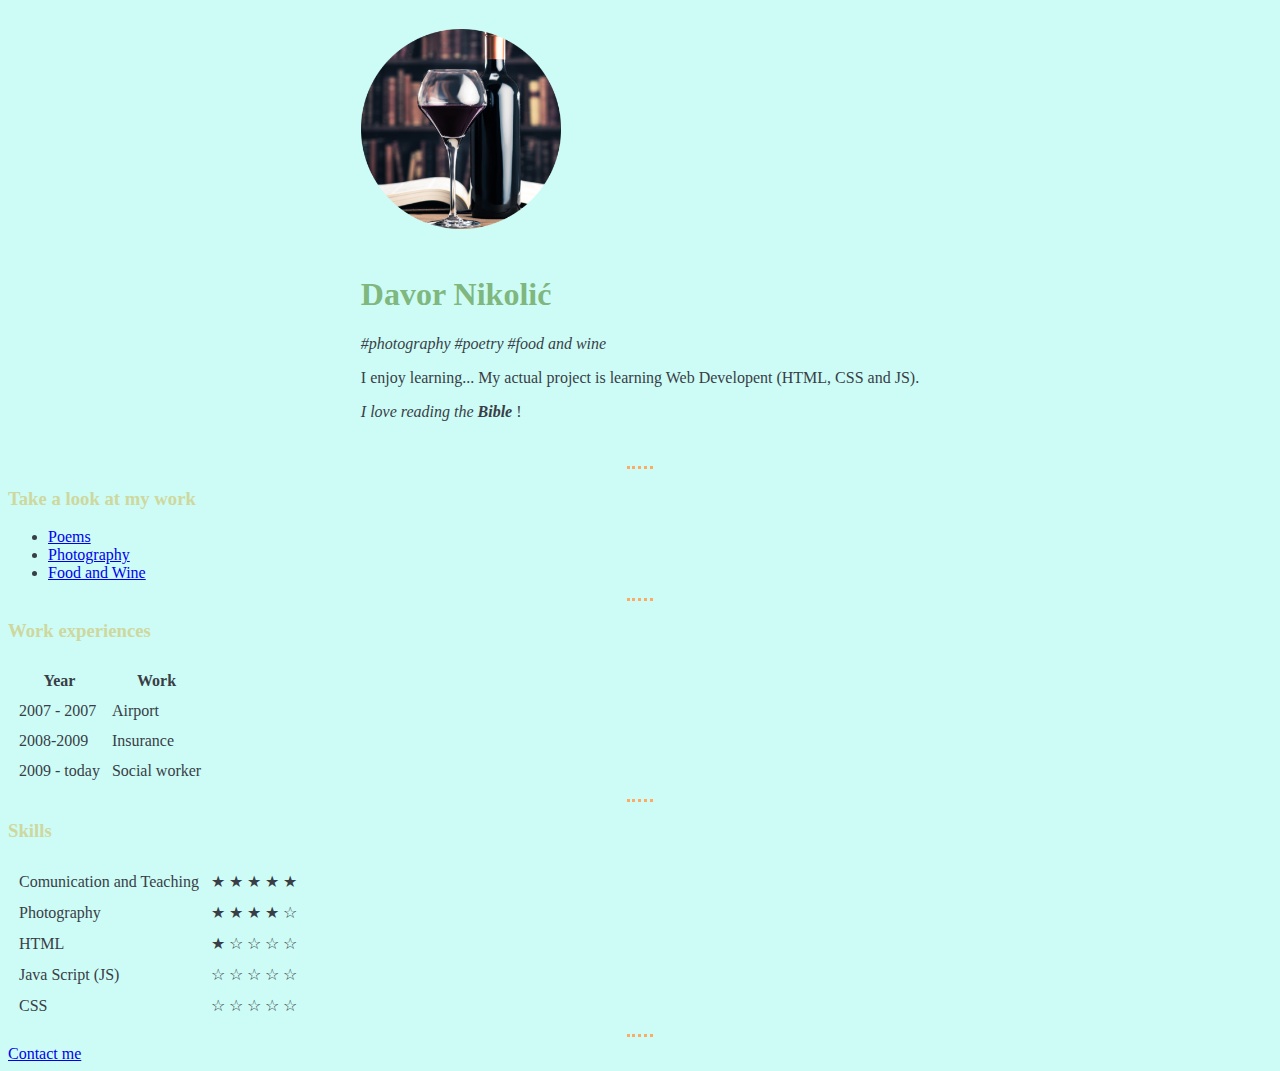
==== index.html @ 139dac28 "table align corection" ====
<!DOCTYPE html>
<html lang="en">
  <head>
    <meta charset="UTF-8" />
    <meta http-equiv="X-UA-Compatible" content="IE=edge" />
    <meta name="viewport" content="width=device-width, initial-scale=1.0" />
    <title>Davor´s Personal Site</title>
    <link rel="stylesheet" href="CSS/styles.css">
  </head>

  <body>
    <table  class="headerindex" cellspacing="20">
      <tr>
        <td>
          <img
            src="images/wine-books-640x428-modified.png"
            width="200"
            alt="wine and books"
          />
        </td>
      </tr>
      <tr>  
        <td>
          <h1>Davor Nikolić</h1>
          <p>
            <em>#photography #poetry #food and wine</em>
          </p>
          <p>
            I enjoy learning...
            My actual project is learning Web Developent (HTML, CSS and JS). 
          </p>  
          <p>  
            <em> I love reading the  <strong>Bible</strong> </em>!
          </p>
        </td>
      </tr>
    </table>

    <hr />
    <h3>Take a look at my work</h3>
    <ul>
      <li>
        <a href="poems.html">Poems</a>
      </li>
      <li><a href="slike.html">Photography</a></li>
      <li>
        <a href="wine.html">Food and Wine</a>
      </li>
    </ul>
    <hr>
    <h3>Work experiences</h3>

    <table cellspacing="10">
      <thead>
        <tr>
          <th>Year</th>
          <th>Work</th>
        </tr>
      </thead>

      <tbody>
        <tr>
          <td>2007 - 2007</td>
          <td>Airport</td>
        </tr>
        <tr>
          <td>2008-2009</td>
          <td>Insurance</td>
        </tr>
        <tr>
          <td>2009 - today</td>
          <td>Social worker</td>
        </tr>
      </tbody>
    </table>
    <hr>
    <h3>Skills</h3>
    <table cellspacing="10">
      <tbody>
        <tr>
          <td>Comunication and Teaching </td>
          <td>&#9733 &#9733 &#9733 &#9733 &#9733</td>
        </tr>
        <tr>
          <td>Photography</td>
          <td>&#9733 &#9733 &#9733 &#9733 &#9734</td>
        </tr>
        <tr>
          <td>HTML</td>
          <td> &#9733 &#9734 &#9734 &#9734 &#9734</td>
        </tr>
        <tr>
          <td>Java Script (JS)</td>
          <td>&#9734 &#9734 &#9734 &#9734 &#9734</td>
        </tr>
        <tr>
          <td>CSS</td>
          <td>&#9734 &#9734 &#9734 &#9734 &#9734</td>
        </tr>
      </tbody>
    </table> 
    <hr />
    <a href="contact-me.html"> Contact me </a>
  </body>
</html>
---- CSS/styles.css ----
body{
    background-color: #CDFCF6;
    color: #393E46;
  }

  hr{
    border-style: none;
    border-top-style: dotted;
    border-color: #FFAA64; 
    border-width: 3px;
    width: 2%;
  }
  h1 {
    color: #7FB77E;
  }
  h3 {
    color: #CED89E;
  }
  table.headerindex{
    margin-left: auto;
    margin-right: auto;
  }
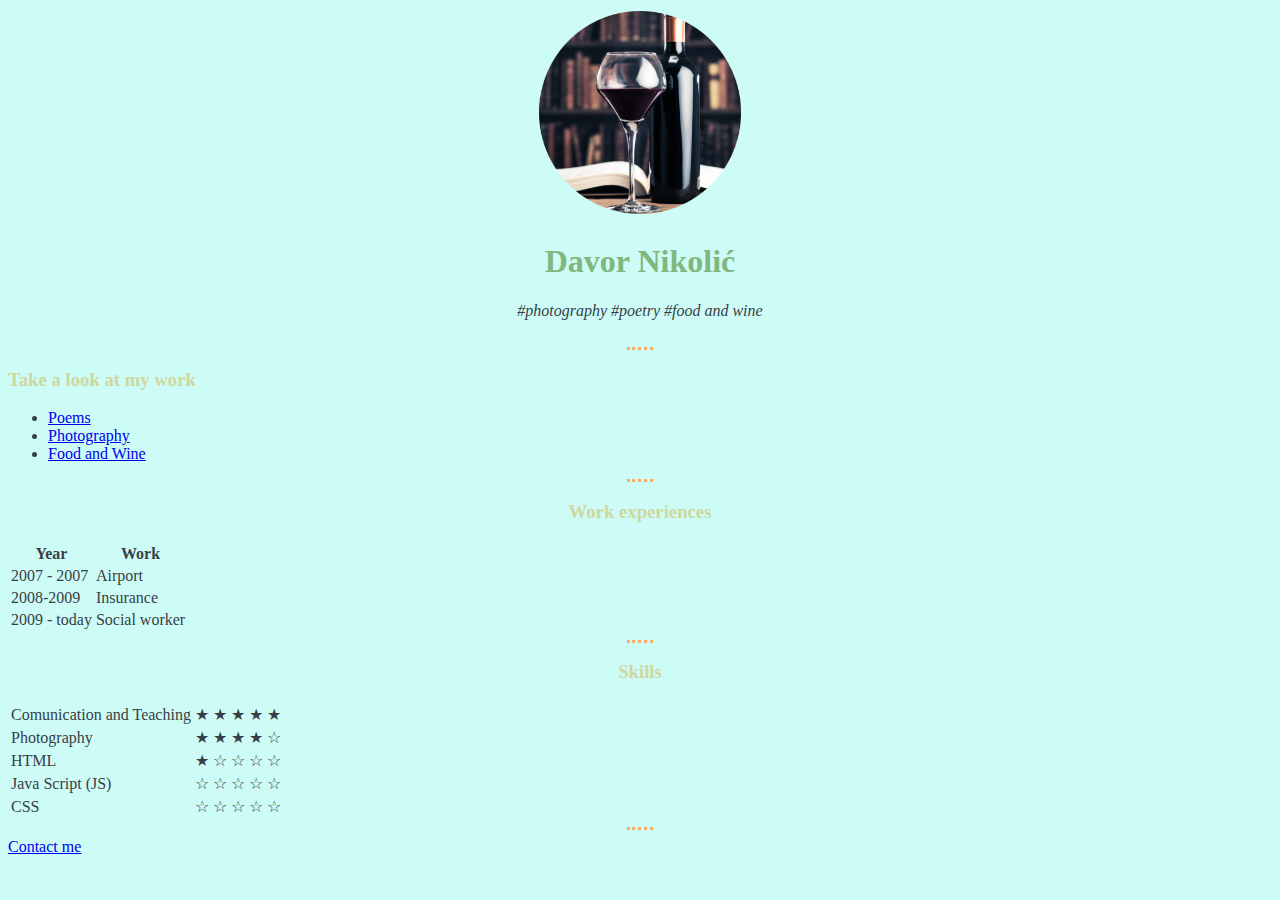
==== commit fb2afeaa: "massive changes" ====
--- a/index.html
+++ b/index.html
@@ -9,28 +9,17 @@
   </head>
 
   <body>
-    <table  class="headerindex" cellspacing="20">
+    <table class="headerindex">
       <tr>
-        <td>
-          <img
-            src="images/wine-books-640x428-modified.png"
-            width="200"
-            alt="wine and books"
-          />
-        </td>
+        <th>
+          <img src="images/wine-books-640x428-modified.png" alt="wine and books" width="57%"/>
+        </th>
       </tr>
       <tr>  
         <td>
           <h1>Davor Nikolić</h1>
           <p>
             <em>#photography #poetry #food and wine</em>
-          </p>
-          <p>
-            I enjoy learning...
-            My actual project is learning Web Developent (HTML, CSS and JS). 
-          </p>  
-          <p>  
-            <em> I love reading the  <strong>Bible</strong> </em>!
           </p>
         </td>
       </tr>
@@ -48,9 +37,9 @@
       </li>
     </ul>
     <hr>
-    <h3>Work experiences</h3>
+    <h3 style="text-align:center;">Work experiences</h3>
 
-    <table cellspacing="10">
+    <table class="work">
       <thead>
         <tr>
           <th>Year</th>
@@ -74,8 +63,8 @@
       </tbody>
     </table>
     <hr>
-    <h3>Skills</h3>
-    <table cellspacing="10">
+    <h3 style="text-align:center;">Skills</h3>
+    <table class="skills">
       <tbody>
         <tr>
           <td>Comunication and Teaching </td>
--- a/CSS/styles.css
+++ b/CSS/styles.css
@@ -19,5 +19,6 @@
   table.headerindex{
     margin-left: auto;
     margin-right: auto;
+    text-align: center;
   }
  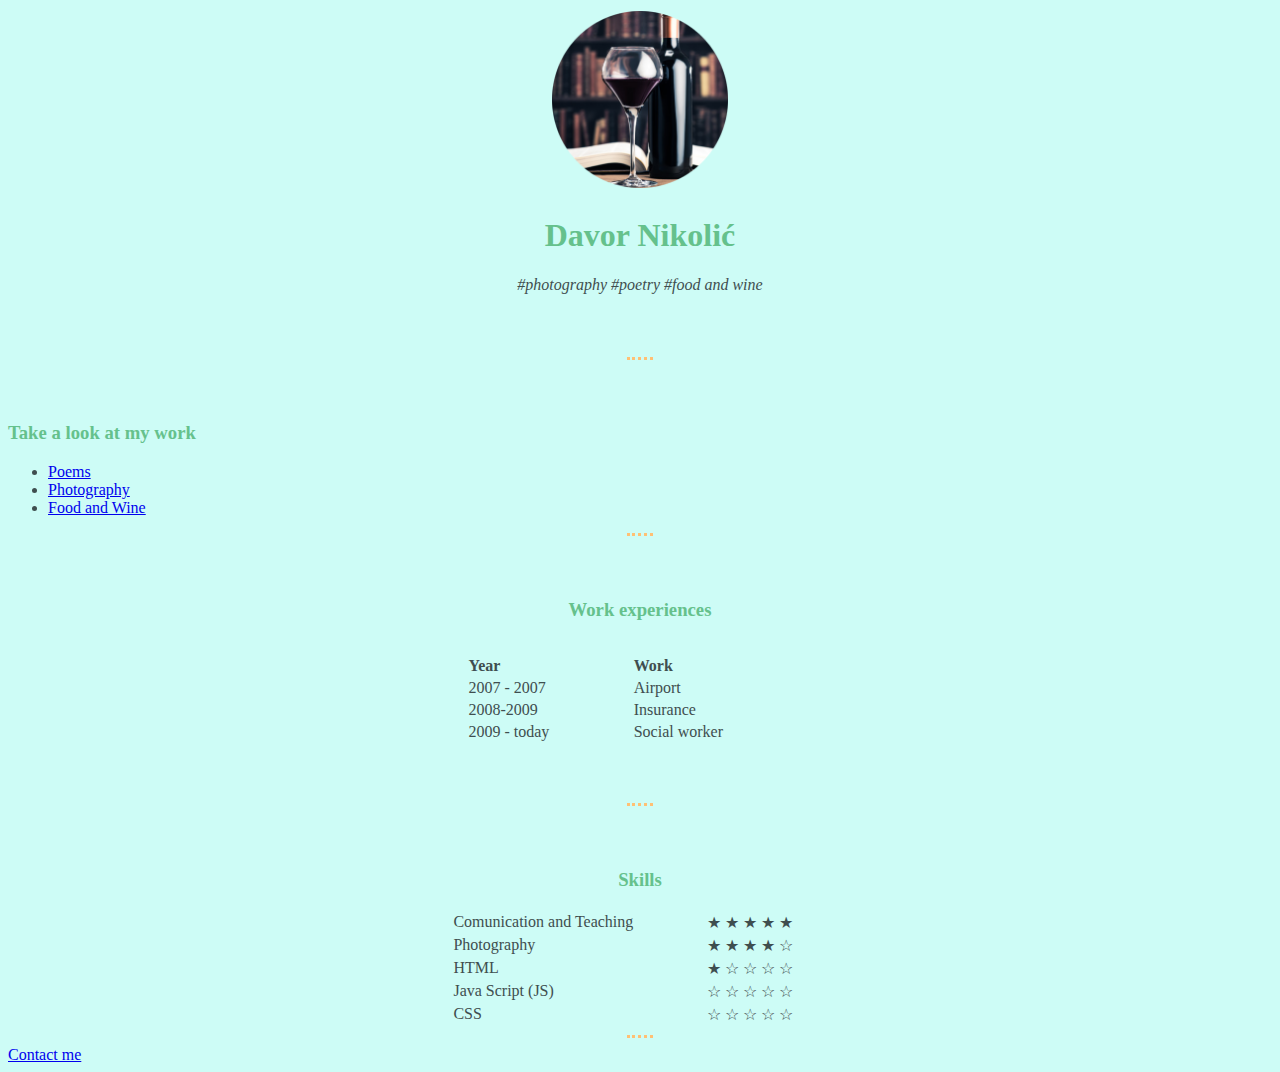
==== commit 7de6790d: "style  -space" ====
--- a/index.html
+++ b/index.html
@@ -24,8 +24,12 @@
         </td>
       </tr>
     </table>
+    <br>
+    <br>
 
     <hr />
+    <br>
+    <br>
     <h3>Take a look at my work</h3>
     <ul>
       <li>
@@ -37,6 +41,9 @@
       </li>
     </ul>
     <hr>
+    <br>
+    <br>
+    
     <h3 style="text-align:center;">Work experiences</h3>
 
     <table class="work">
@@ -62,7 +69,11 @@
         </tr>
       </tbody>
     </table>
+    <br>
+    <br>
     <hr>
+    <br>
+    <br>
     <h3 style="text-align:center;">Skills</h3>
     <table class="skills">
       <tbody>
--- a/CSS/styles.css
+++ b/CSS/styles.css
@@ -1,24 +1,45 @@
 body{
     background-color: #CDFCF6;
-    color: #393E46;
+    color: #3F4E4F;
   }
 
   hr{
     border-style: none;
     border-top-style: dotted;
-    border-color: #FFAA64; 
+    border-color: #FFC074; 
     border-width: 3px;
     width: 2%;
   }
   h1 {
-    color: #7FB77E;
+    color: #65C18C;
   }
   h3 {
-    color: #CED89E;
+    color: #65C18C;
   }
   table.headerindex{
     margin-left: auto;
     margin-right: auto;
     text-align: center;
+    width: 25%;
   }
+  table.skills{
+    height: 25px;
+    width: 30%;
+    margin-left: auto;
+    margin-right: auto;
+  }
+table.work{
+  height: 20px;
+  width: 30%;
+  padding: 15px;
+  text-align: justify;
+  margin-left: auto;
+  margin-right: auto;
+}
+
+ul{
+  margin-left: auto;
+  margin-right: auto;
+  text-align: left;
+}
  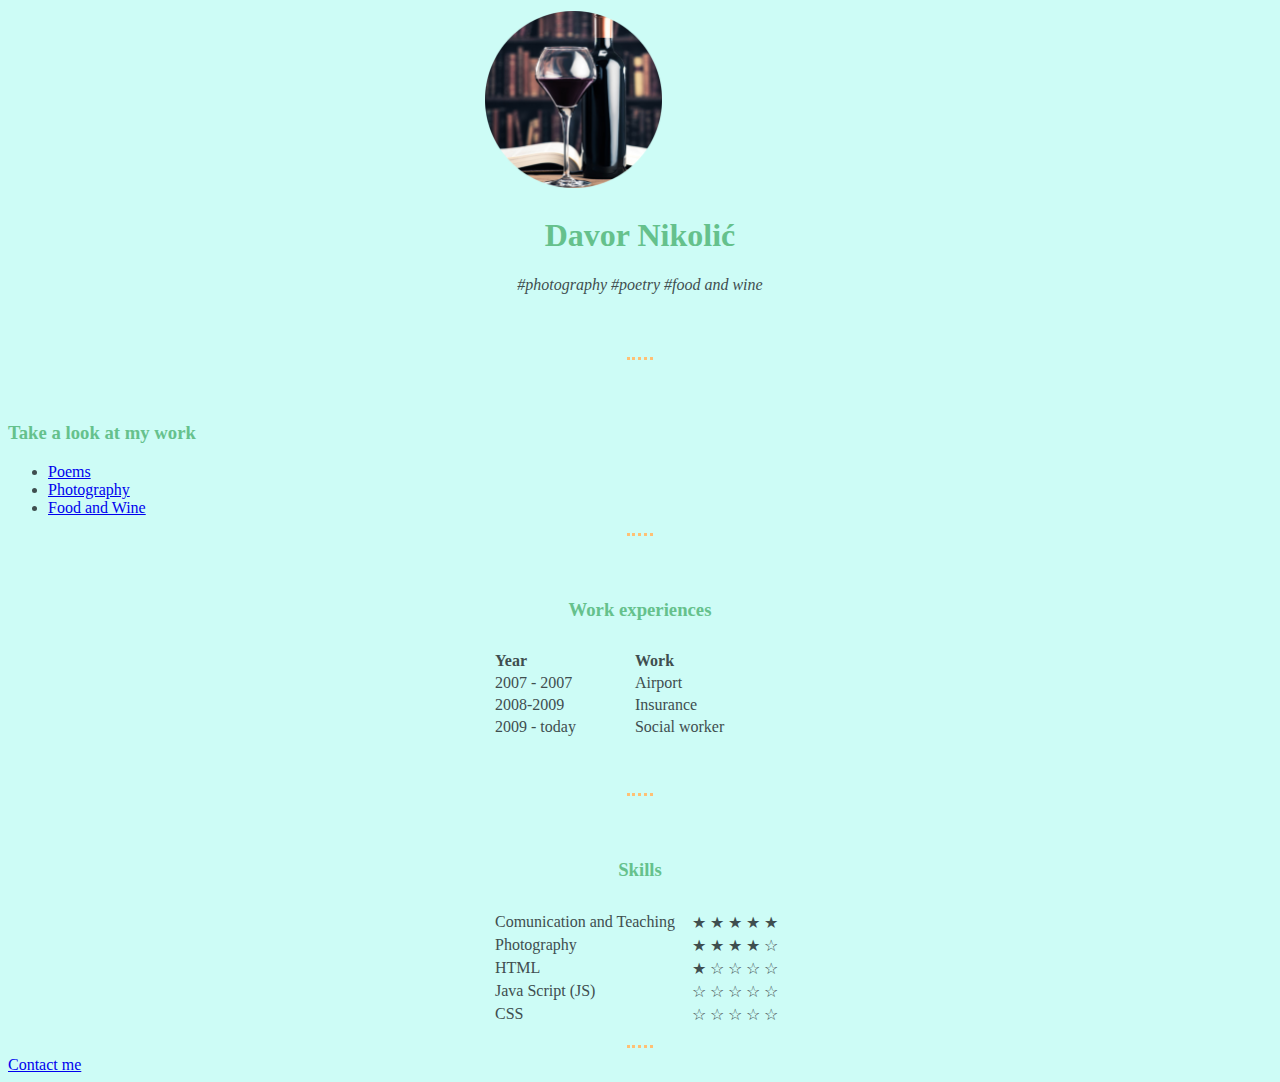
==== commit d35b17b7: "align" ====
--- a/index.html
+++ b/index.html
@@ -43,7 +43,7 @@
     <hr>
     <br>
     <br>
-    
+
     <h3 style="text-align:center;">Work experiences</h3>
 
     <table class="work">
--- a/CSS/styles.css
+++ b/CSS/styles.css
@@ -22,24 +22,20 @@
     text-align: center;
     width: 25%;
   }
-  table.skills{
-    height: 25px;
-    width: 30%;
+  table.work{
+    height: 20px;
+    width: 25%;
+    padding: 10px;
     margin-left: auto;
     margin-right: auto;
   }
-table.work{
-  height: 20px;
-  width: 30%;
-  padding: 15px;
-  text-align: justify;
-  margin-left: auto;
-  margin-right: auto;
-}
-
-ul{
-  margin-left: auto;
-  margin-right: auto;
-  text-align: left;
-}
- +  th{
+    text-align: left;
+  }
+  table.skills{
+    height: 20px;
+    width: 25%;
+    padding: 10px;
+    margin-left: auto;
+    margin-right: auto;
+  }
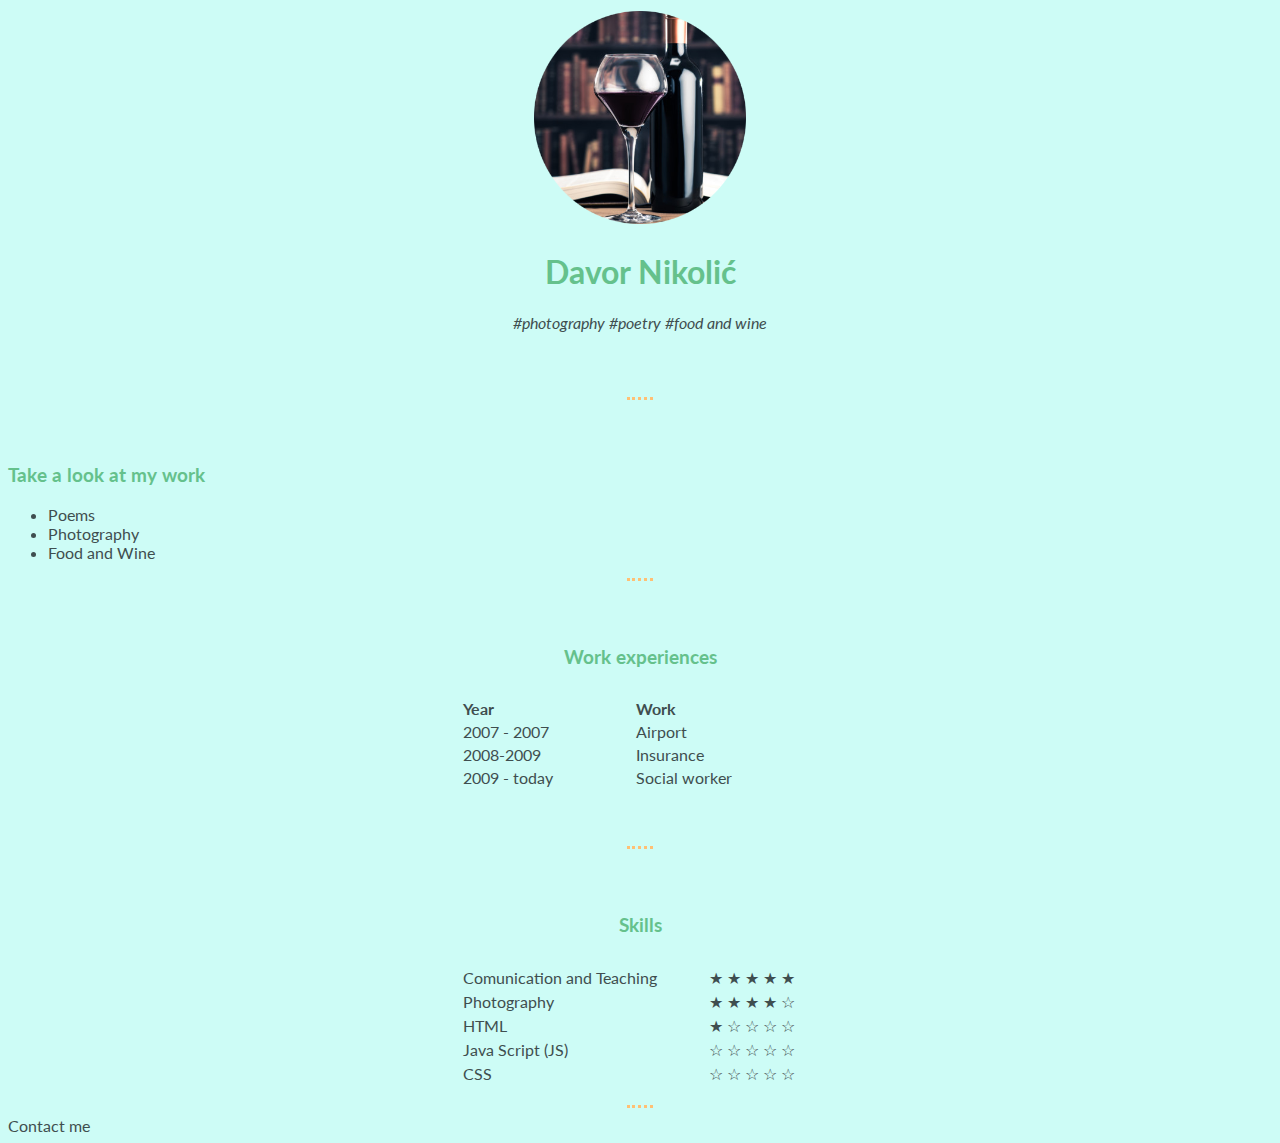
==== commit 42e91d5b: "font style" ====
--- a/index.html
+++ b/index.html
@@ -6,6 +6,7 @@
     <meta name="viewport" content="width=device-width, initial-scale=1.0" />
     <title>Davor´s Personal Site</title>
     <link rel="stylesheet" href="CSS/styles.css">
+    <link rel="stylesheet" href="https://fonts.googleapis.com/css?family=Roboto|Lato|Oxygen">
   </head>
 
   <body>
@@ -49,8 +50,8 @@
     <table class="work">
       <thead>
         <tr>
-          <th>Year</th>
-          <th>Work</th>
+          <th class="a">Year</th>
+          <th class="b">Work</th>
         </tr>
       </thead>
 
--- a/CSS/styles.css
+++ b/CSS/styles.css
@@ -1,6 +1,7 @@
 body{
     background-color: #CDFCF6;
     color: #3F4E4F;
+    font-family: Lato;
   }
 
   hr{
@@ -10,8 +11,16 @@
     border-width: 3px;
     width: 2%;
   }
+  a:link, a:visited{
+    text-decoration: none;
+    color: #3F4E4F;
+  }
+  a:hover{
+    color: silver;
+  }
   h1 {
     color: #65C18C;
+  
   }
   h3 {
     color: #65C18C;
@@ -20,21 +29,21 @@
     margin-left: auto;
     margin-right: auto;
     text-align: center;
-    width: 25%;
+    width: 30%;
   }
   table.work{
     height: 20px;
-    width: 25%;
+    width: 30%;
     padding: 10px;
     margin-left: auto;
     margin-right: auto;
   }
-  th{
+  th.a, th.b{
     text-align: left;
   }
   table.skills{
     height: 20px;
-    width: 25%;
+    width: 30%;
     padding: 10px;
     margin-left: auto;
     margin-right: auto;
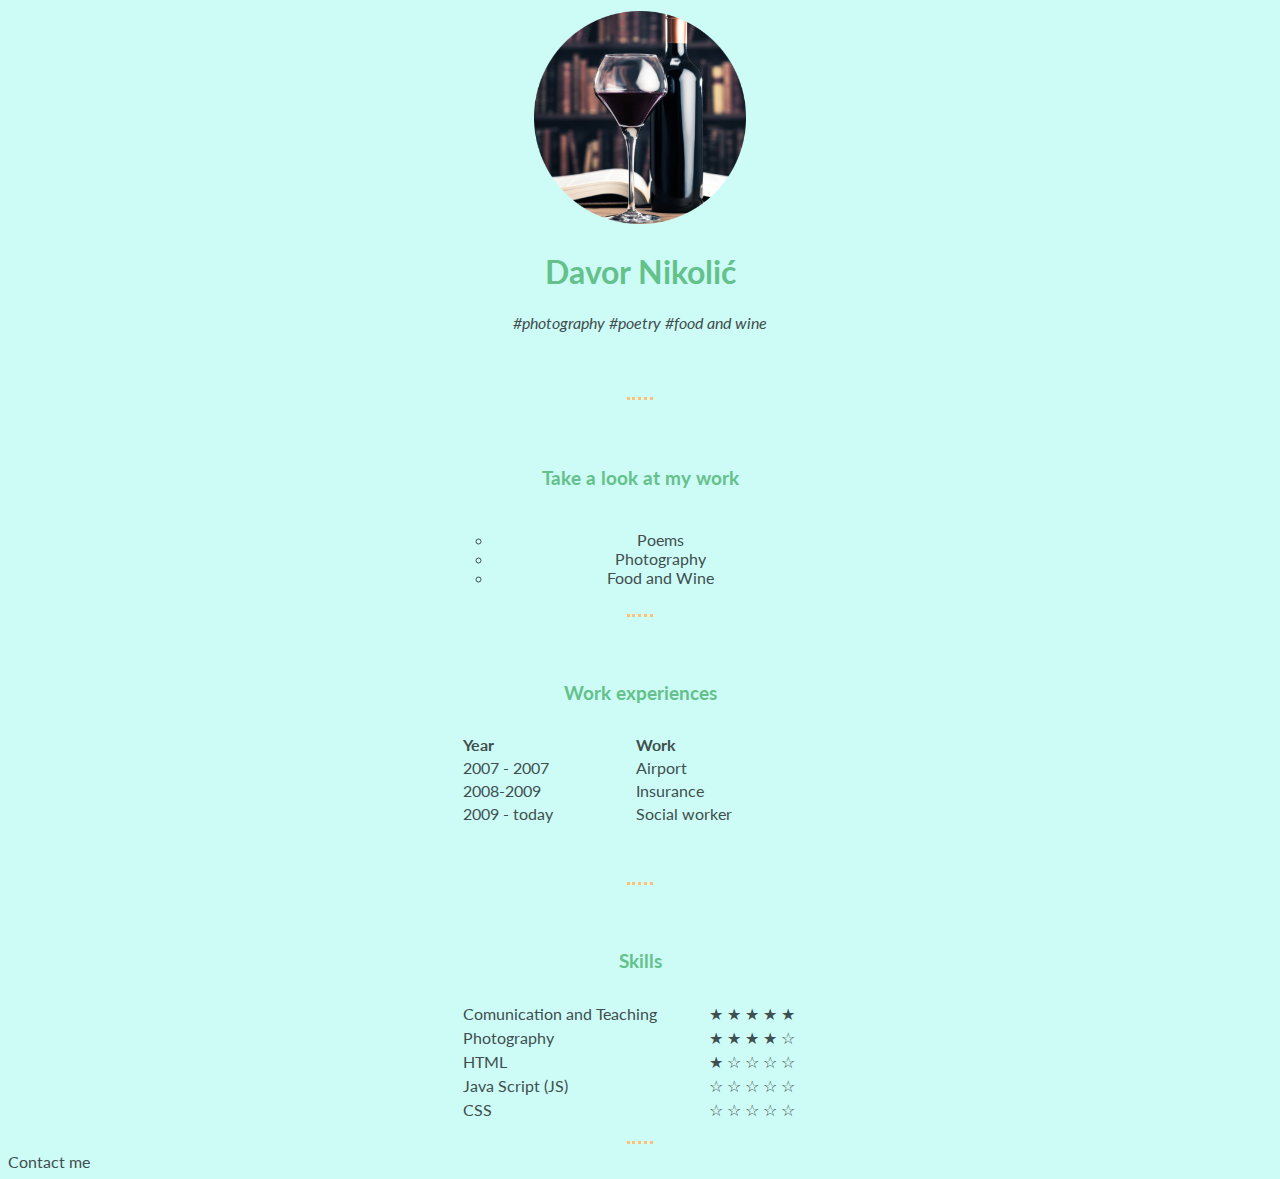
==== commit 70b15ac3: "table" ====
--- a/index.html
+++ b/index.html
@@ -31,16 +31,28 @@
     <hr />
     <br>
     <br>
-    <h3>Take a look at my work</h3>
-    <ul>
-      <li>
-        <a href="poems.html">Poems</a>
-      </li>
-      <li><a href="slike.html">Photography</a></li>
-      <li>
-        <a href="wine.html">Food and Wine</a>
-      </li>
-    </ul>
+  <table class="titlehobies">
+    <tr>
+      <th>
+        <h3>Take a look at my work</h3>
+      </th>
+    </tr>
+    </table>
+    <table class="myhobies">
+    <tr>
+      <td>
+        <ul>
+          <li>
+            <a href="poems.html">Poems</a>
+          </li>
+          <li><a href="slike.html">Photography</a></li>
+          <li>
+            <a href="wine.html">Food and Wine</a>
+          </li>
+        </ul>
+      </td>
+    </tr>
+  </table>
     <hr>
     <br>
     <br>
--- a/CSS/styles.css
+++ b/CSS/styles.css
@@ -25,11 +25,27 @@
   h3 {
     color: #65C18C;
   }
+  ul {
+    list-style-type: circle;
+  }
   table.headerindex{
     margin-left: auto;
     margin-right: auto;
     text-align: center;
     width: 30%;
+  }
+  table.titlehobies{
+    height: 20px;
+    width: 30%;
+    margin-left: auto;
+    margin-right: auto;
+  }
+  table.myhobies{
+    height: 20px;
+    width: 30%;
+    text-align: center;
+    margin-left: auto;
+    margin-right: auto;
   }
   table.work{
     height: 20px;
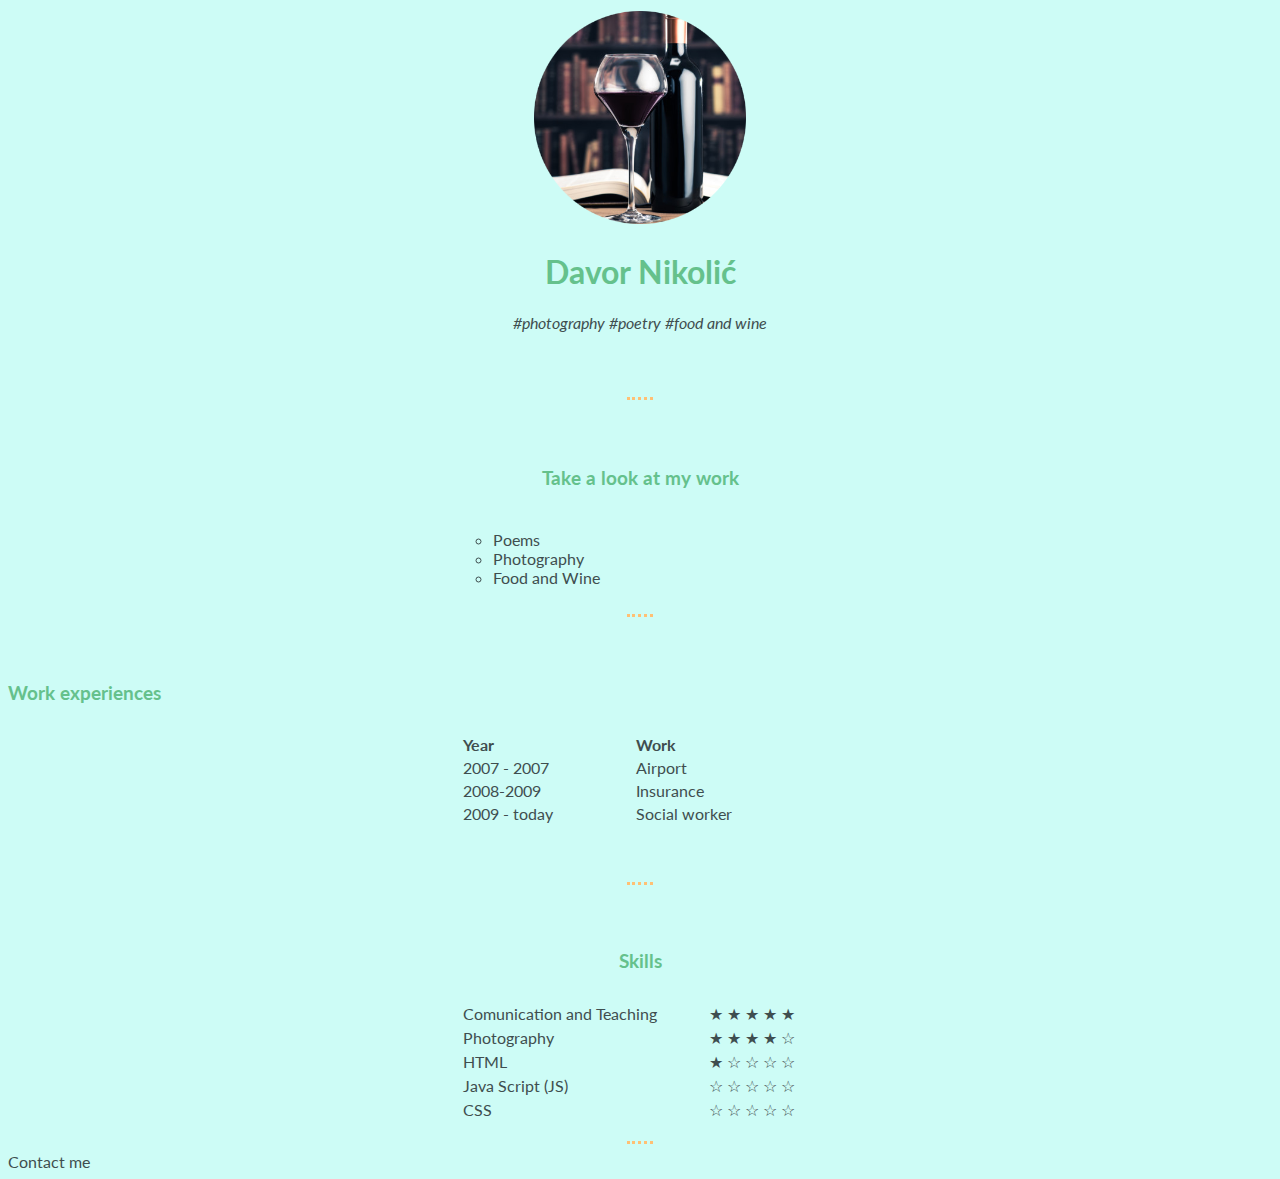
==== commit c2ca868d: "inline text atribute deleted" ====
--- a/index.html
+++ b/index.html
@@ -57,7 +57,7 @@
     <br>
     <br>
 
-    <h3 style="text-align:center;">Work experiences</h3>
+    <h3>Work experiences</h3>
 
     <table class="work">
       <thead>
@@ -115,4 +115,4 @@
     <hr />
     <a href="contact-me.html"> Contact me </a>
   </body>
-</html>
+</html>--- a/CSS/styles.css
+++ b/CSS/styles.css
@@ -43,7 +43,6 @@
   table.myhobies{
     height: 20px;
     width: 30%;
-    text-align: center;
     margin-left: auto;
     margin-right: auto;
   }
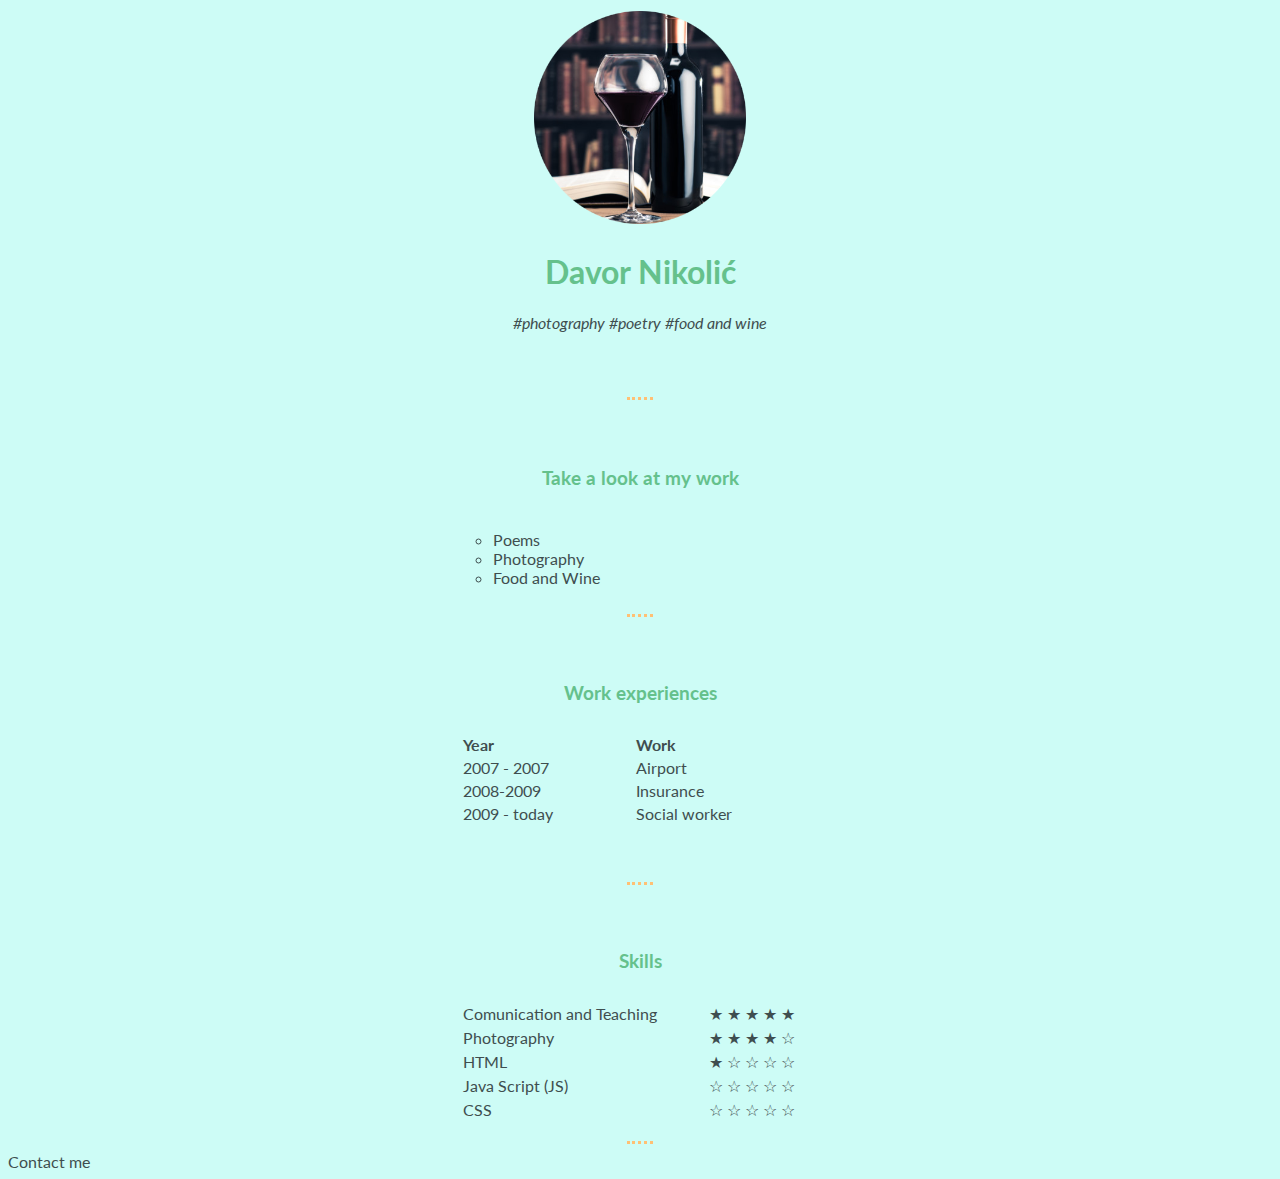
==== commit 9ac65f19: "h3 align" ====
--- a/index.html
+++ b/index.html
@@ -87,7 +87,7 @@
     <hr>
     <br>
     <br>
-    <h3 style="text-align:center;">Skills</h3>
+    <h3>Skills</h3>
     <table class="skills">
       <tbody>
         <tr>
--- a/CSS/styles.css
+++ b/CSS/styles.css
@@ -24,6 +24,7 @@
   }
   h3 {
     color: #65C18C;
+    text-align: center;
   }
   ul {
     list-style-type: circle;
